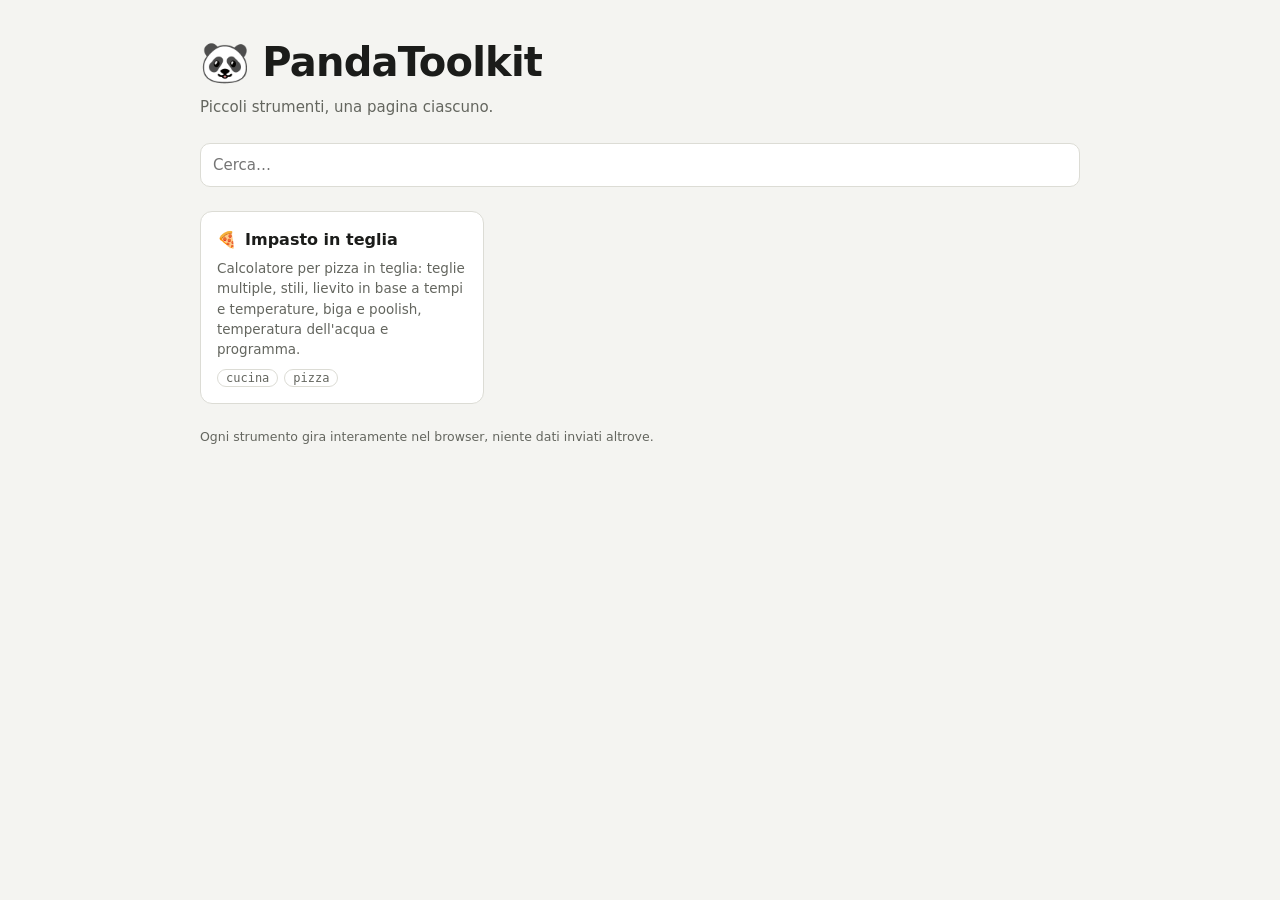
==== index.html @ 404b8e9d "Scheletro PandaToolkit: home con tools.json e calcolatore impasto in teglia Co-Authored-By: Claude O" ====
<!doctype html>
<html lang="it">
<head>
<meta charset="utf-8">
<meta name="viewport" content="width=device-width,initial-scale=1">
<title>PandaToolkit</title>
<meta name="description" content="Raccolta di piccoli strumenti">
<link rel="icon" href="data:image/svg+xml,<svg xmlns='http://www.w3.org/2000/svg' viewBox='0 0 100 100'><text y='.9em' font-size='90'>🐼</text></svg>">
<style>
:root{
  --bg:#f4f4f1; --surface:#fff; --line:#dcdcd5; --fg:#1b1c1a; --muted:#64665f; --accent:#2f6f5e;
  --f:"Segoe UI",system-ui,-apple-system,sans-serif; --mono:ui-monospace,"SFMono-Regular",Menlo,monospace;
  color-scheme:light;
}
@media (prefers-color-scheme:dark){:root{
  --bg:#141514; --surface:#1d1f1d; --line:#30332f; --fg:#e8eae5; --muted:#9a9d95; --accent:#7cc4ad; color-scheme:dark}}
*{box-sizing:border-box}
body{margin:0;background:var(--bg);color:var(--fg);font:15px/1.5 var(--f);padding:32px 16px 48px}
.wrap{max-width:880px;margin:0 auto;display:flex;flex-direction:column;gap:24px}
header h1{margin:0;font-size:clamp(28px,6vw,40px);letter-spacing:-.02em}
header p{margin:4px 0 0;color:var(--muted)}
input[type=search]{width:100%;padding:10px 12px;border:1px solid var(--line);border-radius:10px;background:var(--surface);color:var(--fg);font:inherit}
input[type=search]:focus{outline:2px solid var(--accent);outline-offset:1px}
.grid{display:grid;grid-template-columns:repeat(auto-fill,minmax(240px,1fr));gap:14px}
a.card{display:flex;flex-direction:column;gap:6px;padding:16px;background:var(--surface);border:1px solid var(--line);border-radius:12px;color:inherit;text-decoration:none;transition:border-color .15s,transform .15s}
a.card:hover,a.card:focus-visible{border-color:var(--accent);transform:translateY(-1px);outline:none}
.card .t{font-weight:650;font-size:16px;display:flex;gap:8px;align-items:center}
.card .d{color:var(--muted);font-size:13.5px}
.tags{display:flex;gap:6px;flex-wrap:wrap;margin-top:auto;padding-top:4px}
.tags span{font:12px var(--mono);color:var(--muted);border:1px solid var(--line);border-radius:999px;padding:1px 8px}
.empty{color:var(--muted)}
footer{color:var(--muted);font-size:12.5px}
</style>
</head>
<body>
<div class="wrap">
  <header>
    <h1>🐼 PandaToolkit</h1>
    <p>Piccoli strumenti, una pagina ciascuno.</p>
  </header>
  <input type="search" id="q" placeholder="Cerca…" aria-label="Cerca uno strumento">
  <main class="grid" id="list"><p class="empty">Caricamento…</p></main>
  <footer>Ogni strumento gira interamente nel browser, niente dati inviati altrove.</footer>
</div>
<script>
const list = document.getElementById("list"), q = document.getElementById("q");
let tools = [];
const esc = s => String(s).replace(/[&<>"']/g, c => ({"&":"&amp;","<":"&lt;",">":"&gt;",'"':"&quot;","'":"&#39;"}[c]));
function render(){
  const term = q.value.trim().toLowerCase();
  const shown = tools.filter(t => !term || [t.name, t.description, ...(t.tags||[])].join(" ").toLowerCase().includes(term));
  list.innerHTML = shown.length ? shown.map(t => `
    <a class="card" href="./${encodeURIComponent(t.slug)}/">
      <div class="t">${t.emoji ? esc(t.emoji) : ""}<span>${esc(t.name)}</span></div>
      <div class="d">${esc(t.description || "")}</div>
      ${t.tags?.length ? `<div class="tags">${t.tags.map(x => `<span>${esc(x)}</span>`).join("")}</div>` : ""}
    </a>`).join("") : `<p class="empty">Nessuno strumento trovato.</p>`;
}
fetch("./tools.json", {cache: "no-cache"})
  .then(r => r.json())
  .then(d => { tools = d.sort((a, b) => a.name.localeCompare(b.name, "it")); render(); })
  .catch(() => { list.innerHTML = `<p class="empty">Impossibile leggere tools.json (aperto da file? usa un server locale).</p>`; });
q.addEventListener("input", render);
</script>
</body>
</html>
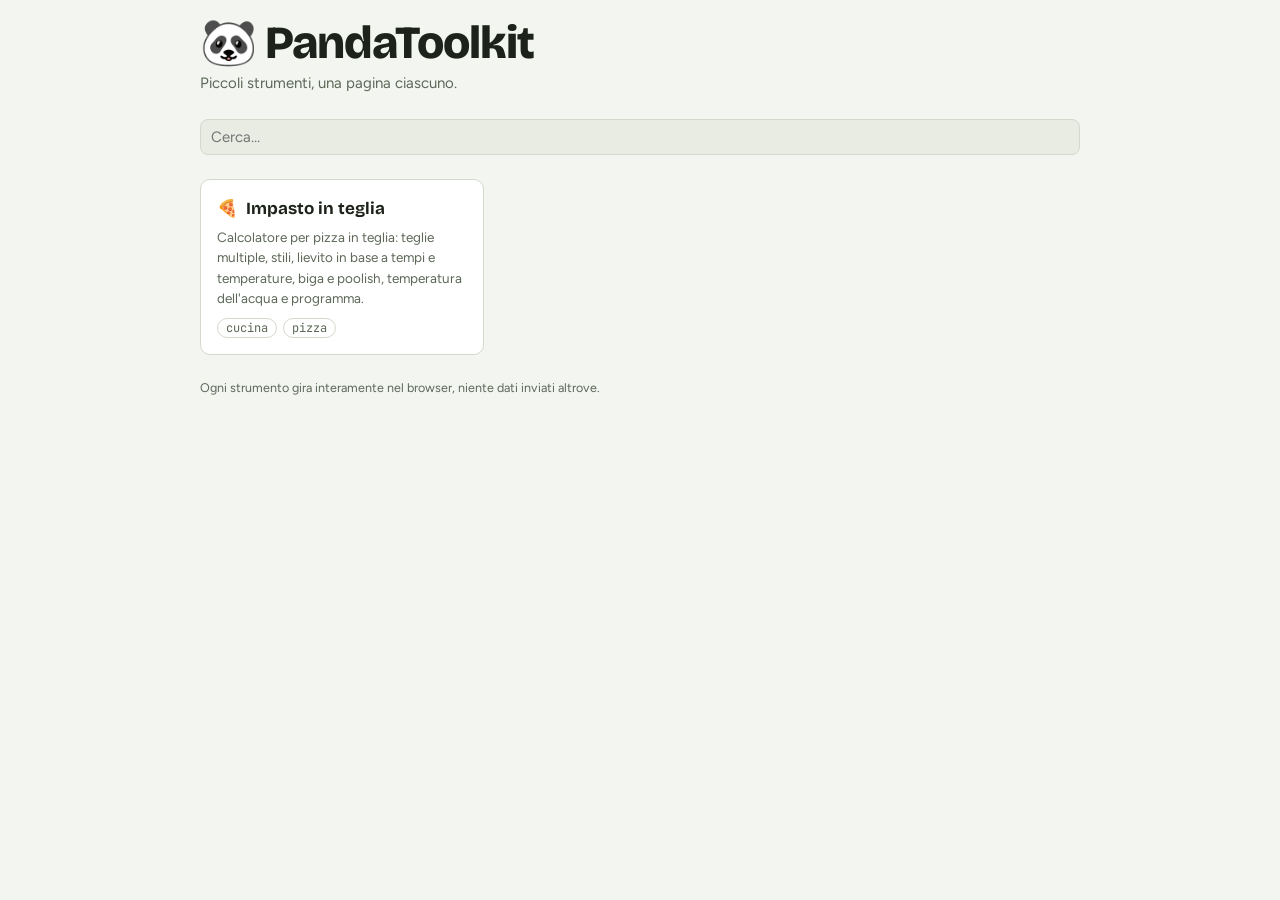
==== commit 4593e271: "Stile comune in assets/panda.css per home e tool Home e calcolatore impasto avevano palette e font d" ====
--- a/index.html
+++ b/index.html
@@ -6,30 +6,18 @@
 <title>PandaToolkit</title>
 <meta name="description" content="Raccolta di piccoli strumenti">
 <link rel="icon" href="data:image/svg+xml,<svg xmlns='http://www.w3.org/2000/svg' viewBox='0 0 100 100'><text y='.9em' font-size='90'>🐼</text></svg>">
+<link rel="stylesheet" href="./assets/panda.css">
 <style>
-:root{
-  --bg:#f4f4f1; --surface:#fff; --line:#dcdcd5; --fg:#1b1c1a; --muted:#64665f; --accent:#2f6f5e;
-  --f:"Segoe UI",system-ui,-apple-system,sans-serif; --mono:ui-monospace,"SFMono-Regular",Menlo,monospace;
-  color-scheme:light;
-}
-@media (prefers-color-scheme:dark){:root{
-  --bg:#141514; --surface:#1d1f1d; --line:#30332f; --fg:#e8eae5; --muted:#9a9d95; --accent:#7cc4ad; color-scheme:dark}}
-*{box-sizing:border-box}
-body{margin:0;background:var(--bg);color:var(--fg);font:15px/1.5 var(--f);padding:32px 16px 48px}
-.wrap{max-width:880px;margin:0 auto;display:flex;flex-direction:column;gap:24px}
-header h1{margin:0;font-size:clamp(28px,6vw,40px);letter-spacing:-.02em}
-header p{margin:4px 0 0;color:var(--muted)}
-input[type=search]{width:100%;padding:10px 12px;border:1px solid var(--line);border-radius:10px;background:var(--surface);color:var(--fg);font:inherit}
-input[type=search]:focus{outline:2px solid var(--accent);outline-offset:1px}
+/* Colori, font e blocchi comuni stanno in assets/panda.css */
+:root{--wrap:880px}
+.wrap{gap:24px}
 .grid{display:grid;grid-template-columns:repeat(auto-fill,minmax(240px,1fr));gap:14px}
-a.card{display:flex;flex-direction:column;gap:6px;padding:16px;background:var(--surface);border:1px solid var(--line);border-radius:12px;color:inherit;text-decoration:none;transition:border-color .15s,transform .15s}
+a.card{gap:6px;color:inherit;text-decoration:none;transition:border-color .15s,transform .15s}
 a.card:hover,a.card:focus-visible{border-color:var(--accent);transform:translateY(-1px);outline:none}
-.card .t{font-weight:650;font-size:16px;display:flex;gap:8px;align-items:center}
+.card .t{font-family:var(--f-display);font-weight:700;font-size:17px;display:flex;gap:8px;align-items:center}
 .card .d{color:var(--muted);font-size:13.5px}
 .tags{display:flex;gap:6px;flex-wrap:wrap;margin-top:auto;padding-top:4px}
-.tags span{font:12px var(--mono);color:var(--muted);border:1px solid var(--line);border-radius:999px;padding:1px 8px}
 .empty{color:var(--muted)}
-footer{color:var(--muted);font-size:12.5px}
 </style>
 </head>
 <body>
@@ -38,7 +26,7 @@
     <h1>🐼 PandaToolkit</h1>
     <p>Piccoli strumenti, una pagina ciascuno.</p>
   </header>
-  <input type="search" id="q" placeholder="Cerca…" aria-label="Cerca uno strumento">
+  <div class="inp"><input type="search" id="q" placeholder="Cerca…" aria-label="Cerca uno strumento"></div>
   <main class="grid" id="list"><p class="empty">Caricamento…</p></main>
   <footer>Ogni strumento gira interamente nel browser, niente dati inviati altrove.</footer>
 </div>
@@ -53,7 +41,7 @@
     <a class="card" href="./${encodeURIComponent(t.slug)}/">
       <div class="t">${t.emoji ? esc(t.emoji) : ""}<span>${esc(t.name)}</span></div>
       <div class="d">${esc(t.description || "")}</div>
-      ${t.tags?.length ? `<div class="tags">${t.tags.map(x => `<span>${esc(x)}</span>`).join("")}</div>` : ""}
+      ${t.tags?.length ? `<div class="tags">${t.tags.map(x => `<span class="tag">${esc(x)}</span>`).join("")}</div>` : ""}
     </a>`).join("") : `<p class="empty">Nessuno strumento trovato.</p>`;
 }
 fetch("./tools.json", {cache: "no-cache"})
--- a/assets/panda.css
+++ b/assets/panda.css
@@ -0,0 +1,74 @@
+/* PandaToolkit: stile condiviso da home e tool.
+   Ogni pagina lo include con <link rel="stylesheet" href="../assets/panda.css"> (dalla home: ./assets/panda.css)
+   e tiene nel proprio <style> solo il layout specifico. Tema chiaro/scuro segue il sistema,
+   forzabile con <html data-theme="light|dark">. */
+@import url("https://fonts.googleapis.com/css2?family=Bricolage+Grotesque:opsz,wght@12..96,500;12..96,700;12..96,800&family=Figtree:wght@400;500;600&family=JetBrains+Mono:wght@400;600&display=swap");
+
+:root{
+  --bg:#f3f5f0; --surface:#ffffff; --sunk:#e8ece3; --line:#d3d9cc;
+  --fg:#1d231b; --muted:#5d6858; --accent:#3f7d3a; --accent-ink:#ffffff; --accent-soft:#dfeedb;
+  --warn:#a3561a; --warn-soft:#f7e6d6;
+  --f-display:"Bricolage Grotesque", "Segoe UI", system-ui, sans-serif;
+  --f-body:"Figtree", "Segoe UI", system-ui, sans-serif;
+  --f-num:"JetBrains Mono", ui-monospace, "SFMono-Regular", Menlo, monospace;
+  --r:10px; --wrap:1120px; color-scheme:light;
+}
+@media (prefers-color-scheme: dark){:root:not([data-theme="light"]){
+  --bg:#151916; --surface:#1e2420; --sunk:#262d28; --line:#343d36;
+  --fg:#e7ece4; --muted:#9aa695; --accent:#7cc06f; --accent-ink:#10200e; --accent-soft:#25382a;
+  --warn:#e8a46a; --warn-soft:#3a2a1c; color-scheme:dark}}
+:root[data-theme="dark"]{
+  --bg:#151916; --surface:#1e2420; --sunk:#262d28; --line:#343d36;
+  --fg:#e7ece4; --muted:#9aa695; --accent:#7cc06f; --accent-ink:#10200e; --accent-soft:#25382a;
+  --warn:#e8a46a; --warn-soft:#3a2a1c; color-scheme:dark}
+
+/* base */
+*{box-sizing:border-box}
+[hidden]{display:none!important}
+body{margin:0;background:var(--bg);color:var(--fg);font-family:var(--f-body);font-size:15px;line-height:1.5;
+  padding-left:max(16px,env(safe-area-inset-left,0px));padding-right:max(16px,env(safe-area-inset-right,0px));
+  padding-top:max(20px,env(safe-area-inset-top,0px));padding-bottom:max(48px,env(safe-area-inset-bottom,0px))}
+.wrap{max-width:var(--wrap);margin:0 auto;display:flex;flex-direction:column;gap:20px}
+.back{font-size:13px;color:var(--muted);text-decoration:none}
+.back:hover{color:var(--accent)}
+header h1{font-family:var(--f-display);font-weight:800;font-size:clamp(30px,6vw,46px);line-height:1;margin:0;letter-spacing:-.02em;text-wrap:balance}
+header p{margin:6px 0 0;color:var(--muted);max-width:60ch}
+h2{font-family:var(--f-display);font-weight:700;font-size:19px;margin:0;display:flex;justify-content:space-between;align-items:baseline;gap:8px}
+h2 small{font-family:var(--f-num);font-weight:400;font-size:12px;color:var(--muted)}
+footer{color:var(--muted);font-size:12.5px;max-width:75ch}
+
+/* blocchi */
+.card{background:var(--surface);border:1px solid var(--line);border-radius:var(--r);padding:16px;display:flex;flex-direction:column;gap:14px;min-width:0}
+.label{font-size:11px;text-transform:uppercase;letter-spacing:.08em;color:var(--muted);font-weight:600}
+.hint{font-size:12.5px;color:var(--muted);margin:0}
+.warn{background:var(--warn-soft);color:var(--warn);border-radius:8px;padding:8px 10px;font-size:13px}
+.tag{font:12px var(--f-num);color:var(--muted);border:1px solid var(--line);border-radius:999px;padding:1px 8px}
+
+/* campi: <div class="field"><label>…</label><div class="inp"><input><span>unità</span></div></div> */
+.fields{display:grid;grid-template-columns:repeat(auto-fill,minmax(132px,1fr));gap:12px}
+.field{display:flex;flex-direction:column;gap:4px;min-width:0}
+.field label{font-size:12.5px;color:var(--muted);font-weight:500}
+.inp{display:flex;align-items:center;background:var(--sunk);border:1px solid var(--line);border-radius:8px;overflow:hidden}
+.inp:focus-within{border-color:var(--accent);box-shadow:0 0 0 2px var(--accent-soft)}
+.inp input,.inp select{flex:1;min-width:0;border:0;background:transparent;color:var(--fg);font-family:var(--f-num);font-size:15px;padding:8px 10px;outline:none}
+.inp span{font-family:var(--f-num);font-size:12px;color:var(--muted);padding-right:10px}
+.inp input[type=search],.inp input[type=text]{font-family:var(--f-body)}
+select{appearance:auto}
+
+/* controlli */
+.chips{display:flex;flex-wrap:wrap;gap:8px}
+.chip{border:1px solid var(--line);background:var(--sunk);color:var(--fg);border-radius:999px;padding:6px 12px;font:600 13px var(--f-body);cursor:pointer}
+.chip[aria-pressed="true"]{background:var(--accent);border-color:var(--accent);color:var(--accent-ink)}
+.btn{border:1px dashed var(--accent);background:transparent;color:var(--accent);border-radius:8px;padding:8px 12px;font:600 14px var(--f-body);cursor:pointer;align-self:flex-start}
+.seg{display:flex;background:var(--sunk);border:1px solid var(--line);border-radius:8px;padding:3px;gap:3px;flex-wrap:wrap}
+.seg button{flex:1;border:0;background:transparent;color:var(--muted);font:600 13px var(--f-body);padding:7px 8px;border-radius:6px;cursor:pointer;min-width:max-content}
+.seg button[aria-pressed="true"]{background:var(--surface);color:var(--fg);box-shadow:0 1px 2px rgba(0,0,0,.12)}
+.chip:focus-visible,.btn:focus-visible,.seg button:focus-visible{outline:2px solid var(--accent);outline-offset:2px}
+
+/* tabelle: numeri in colonna con class="n" */
+table{width:100%;border-collapse:collapse;font-variant-numeric:tabular-nums}
+td,th{padding:7px 0;border-bottom:1px solid var(--line);text-align:left;font-weight:400}
+th{font-size:11px;text-transform:uppercase;letter-spacing:.08em;color:var(--muted);font-weight:600}
+td.n,th.n{text-align:right;font-family:var(--f-num)}
+
+@media (prefers-reduced-motion:no-preference){.chip,.seg button{transition:background .15s,color .15s}}
